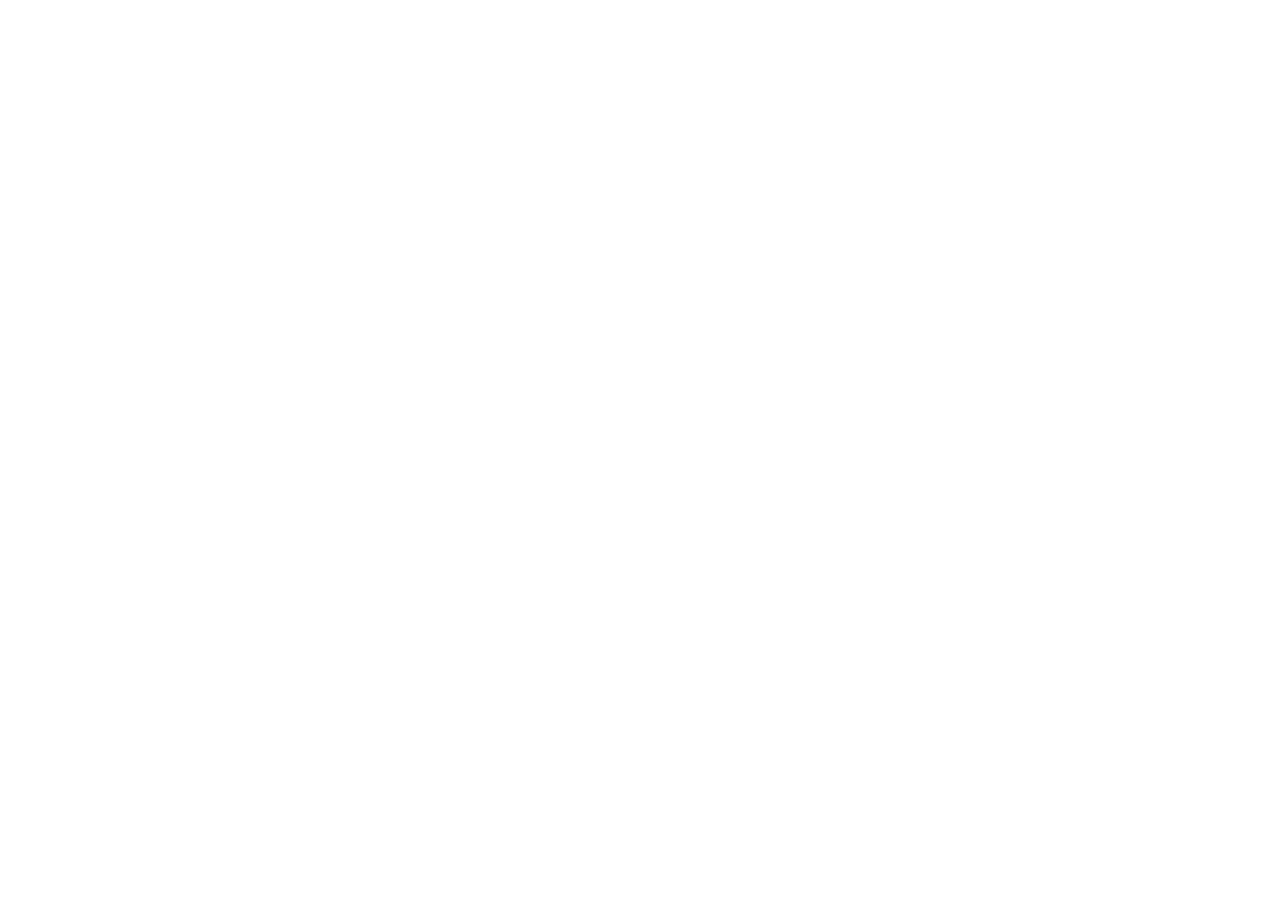
==== services.html @ e20ef31d "Create services.html" ====
<!DOCTYPE html>
<html lang="en">
<head>
    <meta charset="UTF-8">
    <meta http-equiv="X-UA-Compatible" content="IE=edge">
    <meta name="viewport" content="width=device-width, initial-scale=1.0">
    <title>Services</title>
</head>
<body>
    
</body>
</html>
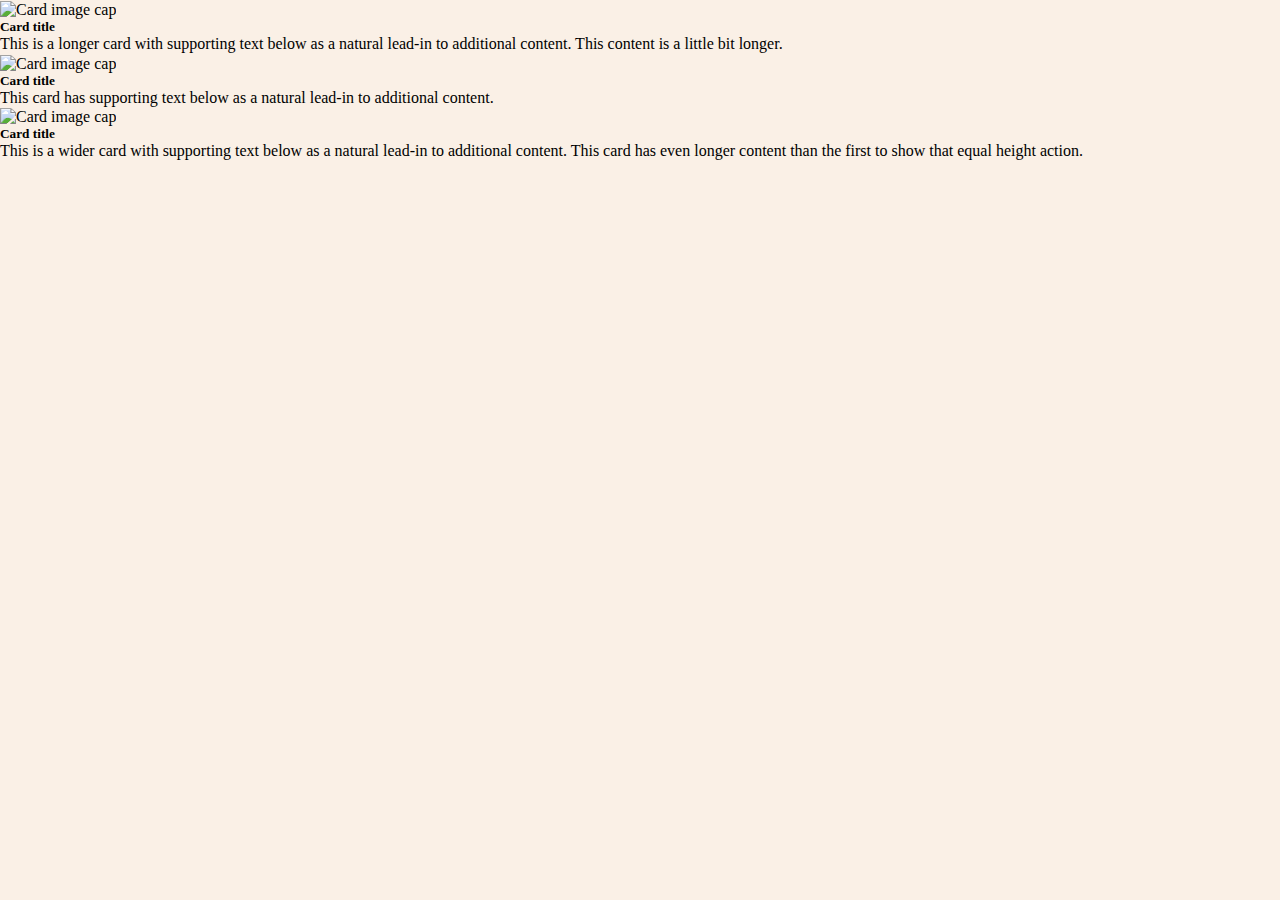
==== commit 447004a5: "Created cards for service page" ====
--- a/services.html
+++ b/services.html
@@ -5,8 +5,30 @@
     <meta http-equiv="X-UA-Compatible" content="IE=edge">
     <meta name="viewport" content="width=device-width, initial-scale=1.0">
     <title>Services</title>
+    <link rel="stylesheet" href="/css/style.css">
 </head>
 <body>
-    
+    <div class="card-deck">
+        <div class="card">
+          <img class="card-img-top" src="..." alt="Card image cap">
+          <div class="card-body">
+            <h5 class="card-title">Card title</h5>
+            <p class="card-text">This is a longer card with supporting text below as a natural lead-in to additional content. This content is a little bit longer.</p>
+        </div>
+        <div class="card">
+          <img class="card-img-top" src="..." alt="Card image cap">
+          <div class="card-body">
+            <h5 class="card-title">Card title</h5>
+            <p class="card-text">This card has supporting text below as a natural lead-in to additional content.</p>
+          </div>
+        </div>
+        <div class="card">
+          <img class="card-img-top" src="..." alt="Card image cap">
+          <div class="card-body">
+            <h5 class="card-title">Card title</h5>
+            <p class="card-text">This is a wider card with supporting text below as a natural lead-in to additional content. This card has even longer content than the first to show that equal height action.</p>
+          </div>
+        </div>
+      </div>
 </body>
 </html>--- a/css/style.css
+++ b/css/style.css
@@ -0,0 +1,204 @@
+.titlelogo {
+    padding: 10px 3px 10px 3px;
+    border-width: auto;
+    border-style:double;
+    background-color: #faf0e6;
+    font-family: Impact, Haettenschweiler, 'Arial Narrow Bold', sans-serif;
+    font-weight: normal;
+
+}
+
+body {
+    background-color: #faf0e6;
+    
+}
+.myslides {
+    display: none;
+}
+
+* {
+    margin: 0;
+    padding: 0;
+    box-sizing: border-box;
+}
+
+a {
+    text-decoration: none;
+}
+
+li {
+    list-style: none;
+}
+
+.navbar {
+    display: flex;
+    align-items: center;
+    justify-content: space-between;
+    padding: 20px;
+    background-color: e3dac9;
+    color: black;
+}
+
+.nav-links a {
+    color: black;
+}
+
+.logo {
+    font-size: 32px;
+}
+
+.menu {
+    display: flex;
+    gap: 1em;
+    font-size: 18px;
+}
+
+.menu li:hover {
+    transition: 0.5s;
+}
+
+.menu li {
+    padding: 5px 14px;
+}
+
+
+input[type=checkbox]{
+    display: none;
+   } 
+ 
+   .hamburger {
+    display: none;
+    font-size: 24px;
+    user-select: none;
+   }
+   
+   @media (max-width: 768px) {
+   .menu { 
+    display:none;
+    position: absolute;
+    background-color:lightgrey;
+    right: 0;
+    left: 0;
+    text-align: center;
+    padding: 16px 0;
+   }
+   .menu li:hover {
+    display: inline-block;
+    background-color:#lightgrey;
+    transition: 0.3s ease;
+   }
+   .menu li + li {
+    margin-top: 12px;
+   }
+   input[type=checkbox]:checked ~ .menu{
+    display: block;
+   }
+   .hamburger {
+    display: block;
+   }
+   .dropdown {
+    left: 50%;
+    top: 30px;
+    transform: translateX(35%);
+   }
+   .dropdown li:hover {
+    background-color: #4c9e9e;
+   }
+   }
+
+ 
+.slideshow-container {
+    max-width: 1000px;
+    position: relative;
+    margin: auto;
+  }
+  
+
+  .prev, .next {
+    cursor: pointer;
+    position: absolute;
+    top: 50%;
+    width: auto;
+    padding: 16px;
+    margin-top: -22px;
+    color: white;
+    font-weight: bold;
+    font-size: 18px;
+    transition: 0.6s ease;
+    border-radius: 0 3px 3px 0;
+    user-select: none;
+  }
+  
+ 
+  .next {
+    right: 0;
+    border-radius: 3px 0 0 3px;
+  }
+  
+  
+  .prev:hover, .next:hover {
+    background-color: rgba(0,0,0,0.8);
+  }
+  
+ 
+  .text {
+    color: #f2f2f2;
+    font-size: 15px;
+    padding: 8px 12px;
+    position: absolute;
+    bottom: 8px;
+    width: 100%;
+    text-align: center;
+  }
+  
+ 
+  .numbertext {
+    color: #f2f2f2;
+    font-size: 12px;
+    padding: 8px 12px;
+    position: absolute;
+    top: 0;
+  }
+  
+ 
+  .dot {
+    cursor: pointer;
+    height: 15px;
+    width: 15px;
+    margin: 0 2px;
+    background-color: #bbb;
+    border-radius: 50%;
+    display: inline-block;
+    transition: background-color 0.6s ease;
+  }
+  
+  .active, .dot:hover {
+    background-color: #717171;
+  }
+  
+
+  .fade {
+    animation-name: fade;
+    animation-duration: 1.5s;
+  }
+  
+  @keyframes fade {
+    from {opacity: .4} 
+    to {opacity: 1}
+  }
+  
+ 
+  @media only screen and (max-width: 300px) {
+    .prev, .next,.text {font-size: 11px}
+  }
+
+img {
+    width: 100%;
+    vertical-align: middle;
+}
+
+
+
+.about {
+  text-align: center;
+}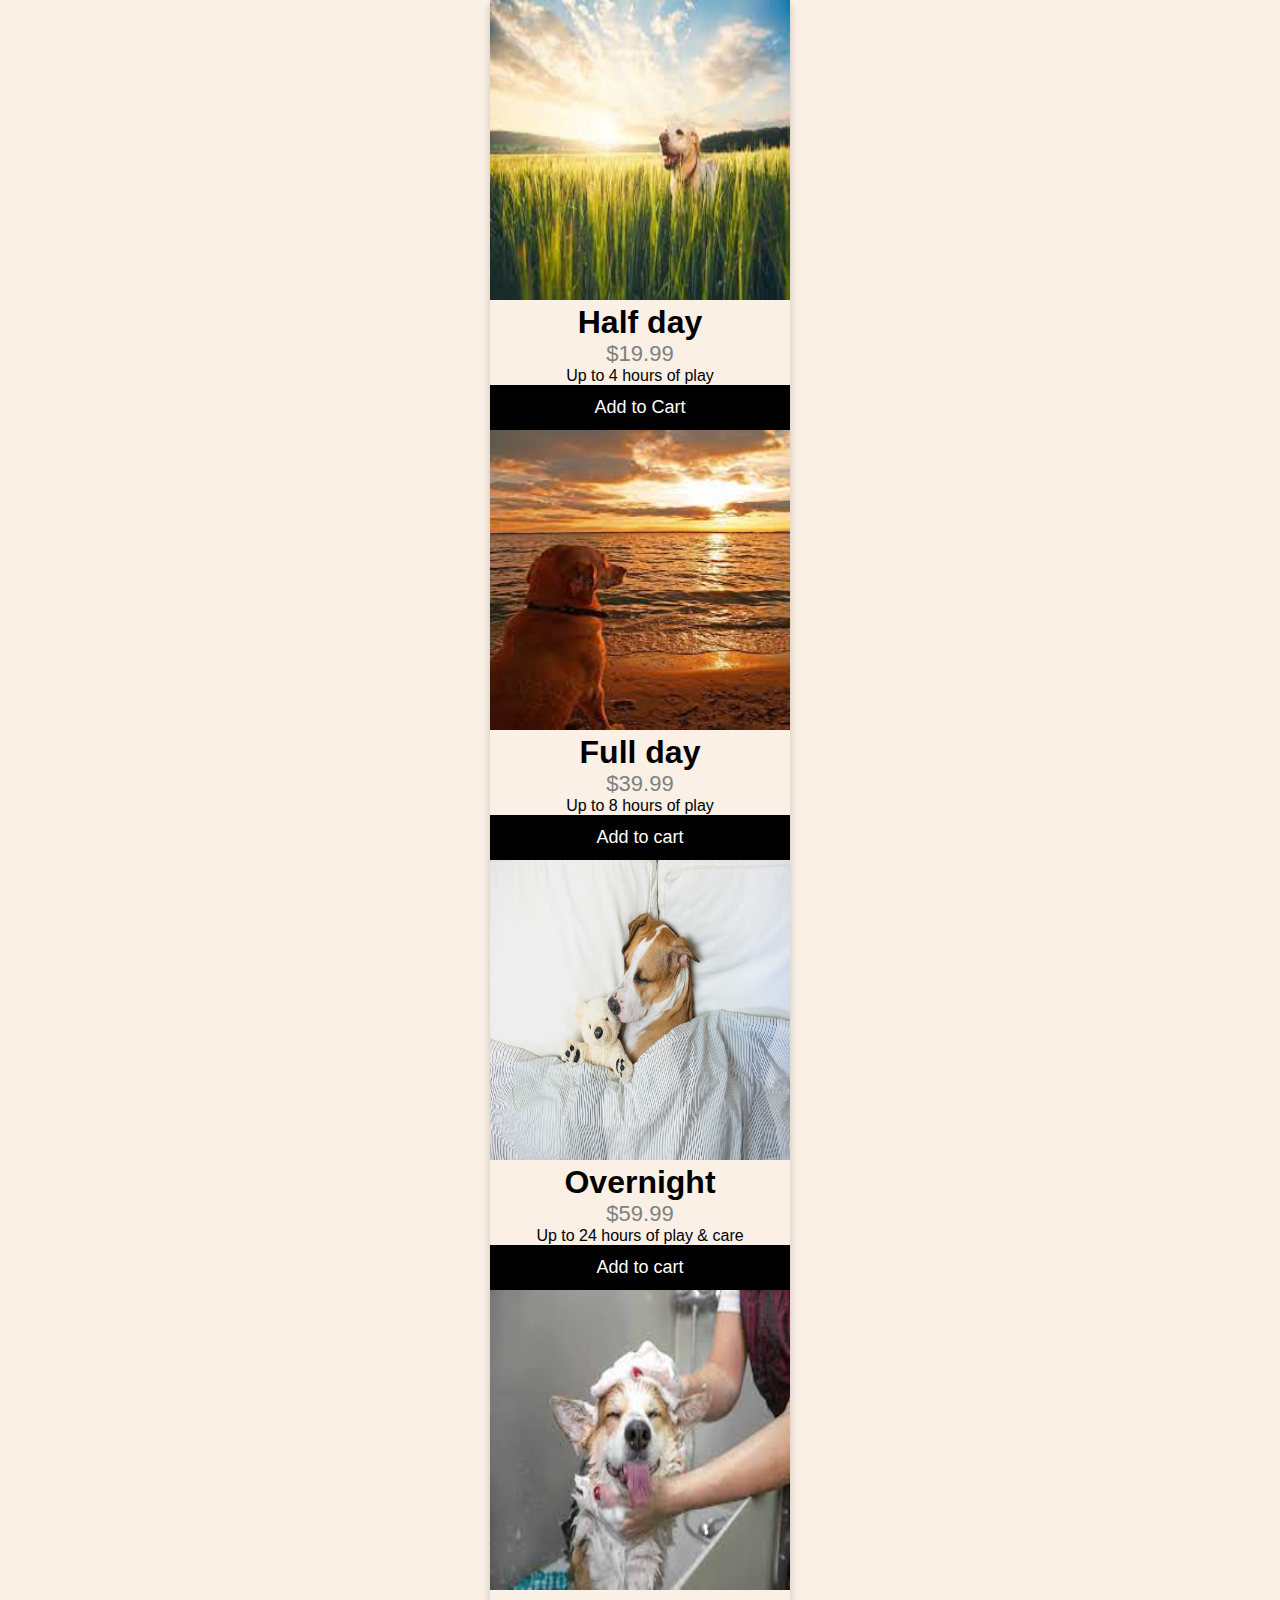
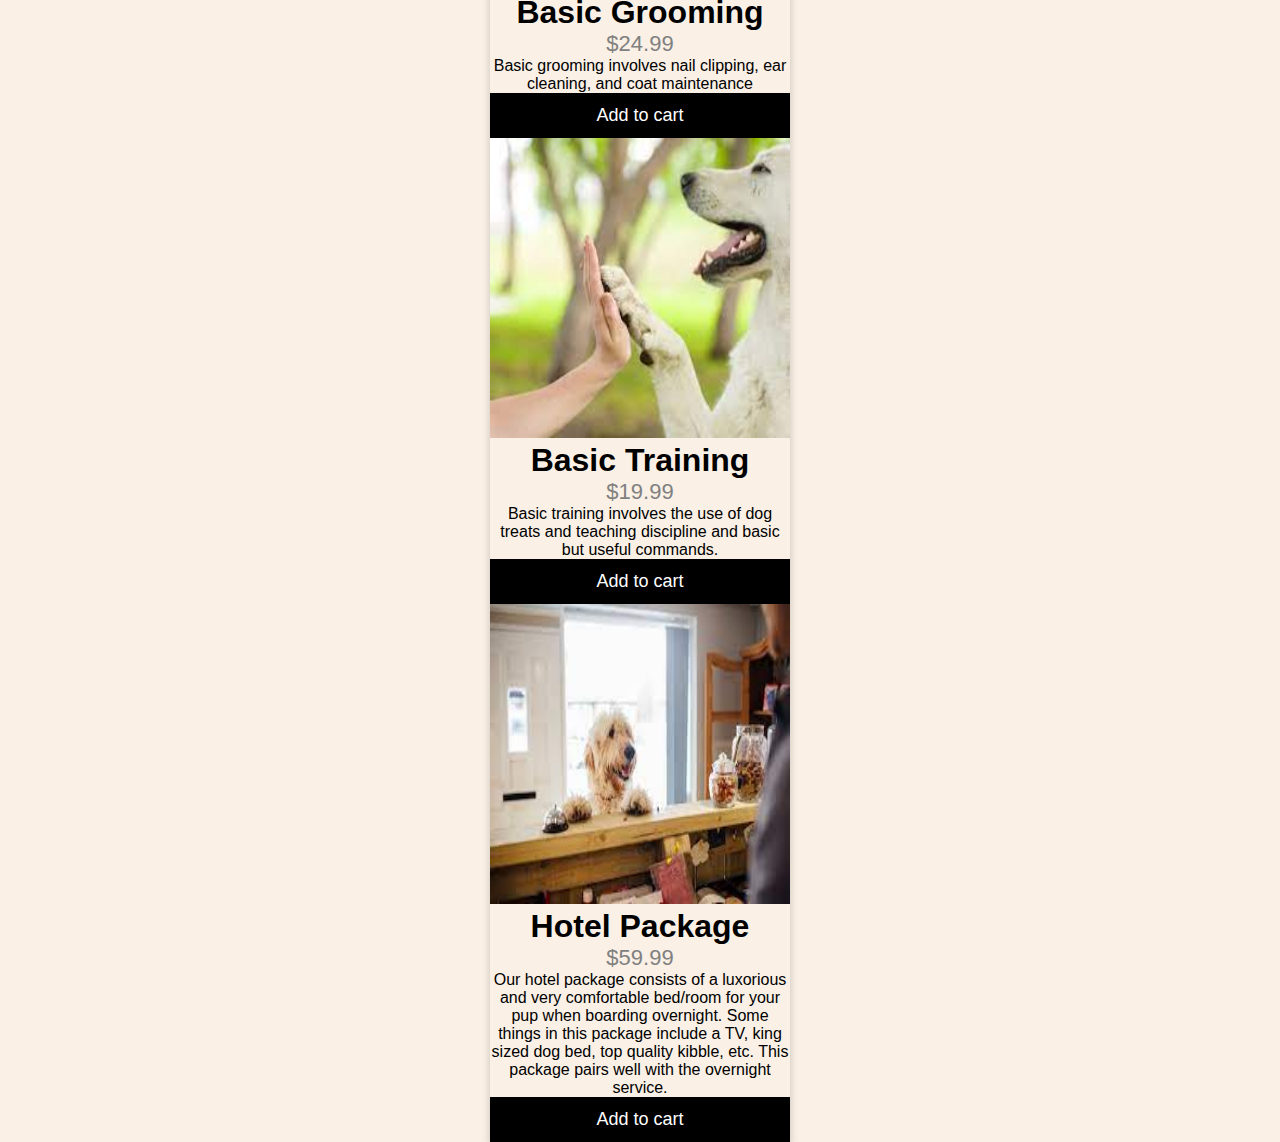
==== commit 57a6951f: "Did more work on service page" ====
--- a/services.html
+++ b/services.html
@@ -8,27 +8,55 @@
     <link rel="stylesheet" href="/css/style.css">
 </head>
 <body>
-    <div class="card-deck">
-        <div class="card">
-          <img class="card-img-top" src="..." alt="Card image cap">
-          <div class="card-body">
-            <h5 class="card-title">Card title</h5>
-            <p class="card-text">This is a longer card with supporting text below as a natural lead-in to additional content. This content is a little bit longer.</p>
-        </div>
-        <div class="card">
-          <img class="card-img-top" src="..." alt="Card image cap">
-          <div class="card-body">
-            <h5 class="card-title">Card title</h5>
-            <p class="card-text">This card has supporting text below as a natural lead-in to additional content.</p>
-          </div>
-        </div>
-        <div class="card">
-          <img class="card-img-top" src="..." alt="Card image cap">
-          <div class="card-body">
-            <h5 class="card-title">Card title</h5>
-            <p class="card-text">This is a wider card with supporting text below as a natural lead-in to additional content. This card has even longer content than the first to show that equal height action.</p>
-          </div>
-        </div>
+
+    <div class="card">
+        <img src="/images/halfday.jpg" width="100%" height="300px">
+        <h1>Half day</h1>
+        <p class="price">$19.99</p>
+        <p>Up to 4 hours of play</p>
+        <p><button>Add to Cart</button></p>
       </div>
+
+    <div class="card">
+        <img src="/images/allday.jpg" width="100%" height="300px">
+        <h1>Full day</h1>
+        <p class="price">$39.99</p>
+        <p>Up to 8 hours of play</p>
+        <p><button>Add to cart</button></p>
+    </div>
+
+    <div class="card">
+        <img src="/images/overnight.jpg" width="100%" height="300px">
+        <h1>Overnight</h1>
+        <p class="price">$59.99</p>
+        <p>Up to 24 hours of play & care</p>
+        <p><button>Add to cart</button></p>
+    </div>
+
+    <div class="card">
+        <img src="/images/basicgrooming.jpg" width="100%" height="300px">
+        <h1>Basic Grooming</h1>
+        <p class="price">$24.99</p>
+        <p>Basic grooming involves nail clipping, ear cleaning, and coat maintenance</p>
+        <p><button>Add to cart</button></p>
+    </div>
+
+    <div class="card">
+        <img src="/images/basictraining.jpg" width="100%" height="300px">
+        <h1>Basic Training</h1>
+        <p class="price">$19.99</p>
+        <p>Basic training involves the use of dog treats and teaching discipline and basic but useful commands.</p>
+        <p><button>Add to cart</button></p>
+    </div>
+
+    <div class="card">
+        <img src="/images/hotelpackage.jpg" width="100%" height="300px">
+        <h1>Hotel Package</h1>
+        <p class="price">$59.99</p>
+        <p>Our hotel package consists of a luxorious and very comfortable bed/room for your pup when boarding overnight. 
+            Some things in this package include a TV, king sized dog bed, top quality kibble, etc. This package pairs well
+            with the overnight service.</p>
+        <p><button>Add to cart</button></p>
+    </div>
 </body>
 </html>--- a/css/style.css
+++ b/css/style.css
@@ -192,13 +192,40 @@
     .prev, .next,.text {font-size: 11px}
   }
 
-img {
-    width: 100%;
-    vertical-align: middle;
-}
 
 
 
 .about {
   text-align: center;
-}+}
+
+.card {
+  box-shadow: 0 4px 8px 0 rgba(0, 0, 0, 0.2);
+  max-width: 300px;
+  margin: auto;
+  text-align: center;
+  font-family: arial;
+  flex-wrap: wrap;
+}
+
+.price {
+  color: grey;
+  font-size: 22px;
+}
+
+.card button {
+  border: none;
+  outline: 0;
+  padding: 12px;
+  color: white;
+  background-color: #000;
+  text-align: center;
+  cursor: pointer;
+  width: 100%;
+  font-size: 18px;
+}
+
+.card button:hover {
+  opacity: 0.7;
+}
+
